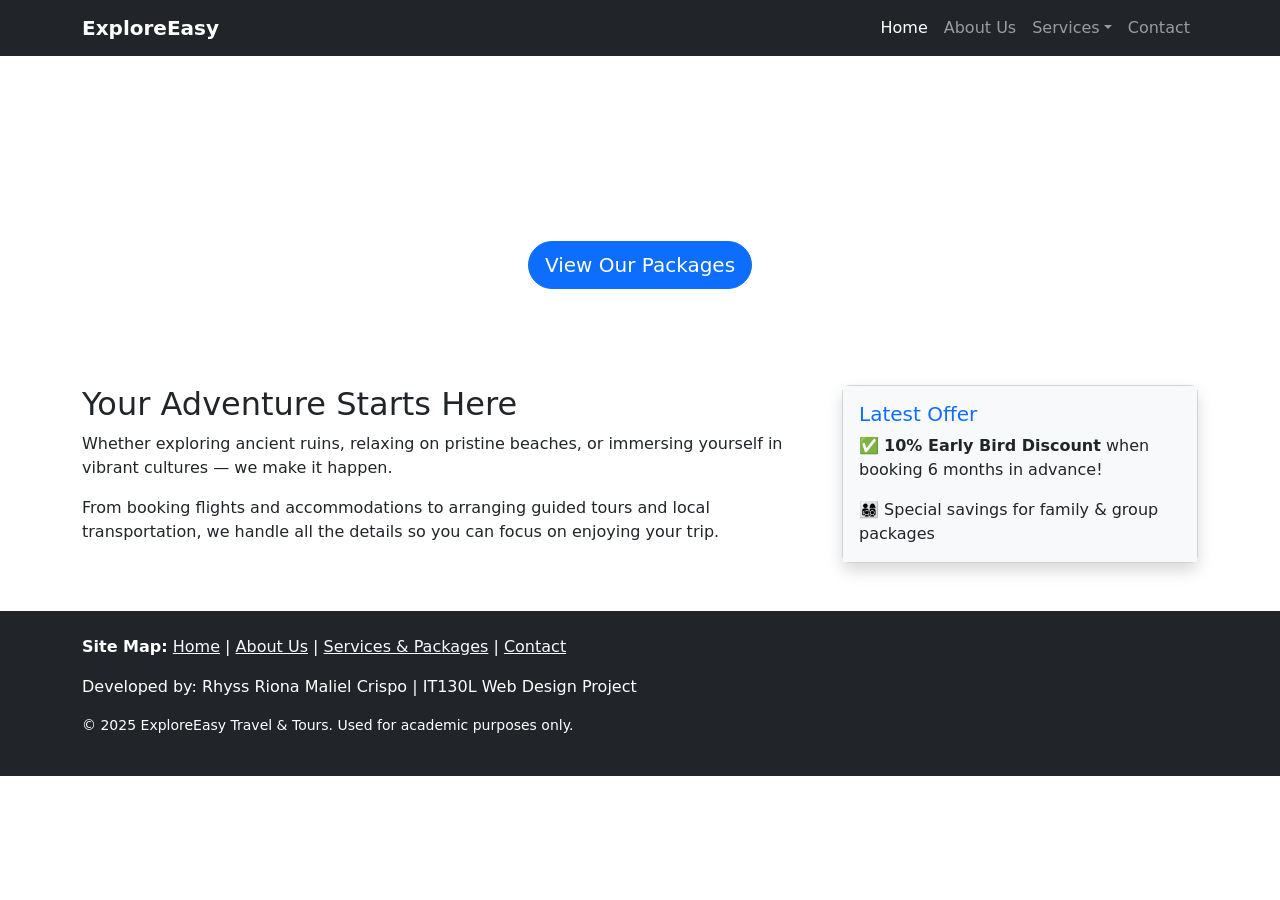
==== index.html @ a4304b17 "commit" ====
<!DOCTYPE html>
<html lang="en">
<head>
  <meta charset="UTF-8">
  <meta name="viewport" content="width=device-width, initial-scale=1.0">
  <title>ExploreEasy Travel & Tours | Home</title>
  <!-- Bootstrap CSS -->
  <link href="https://cdn.jsdelivr.net/npm/bootstrap@5.3.0/dist/css/bootstrap.min.css" rel="stylesheet">
  <link rel="stylesheet" href="css/style.css">
</head>
<body>

  <!-- Navigation Bar with Dropdown -->
  <nav class="navbar navbar-expand-lg navbar-dark bg-dark sticky-top">
    <div class="container">
      <a class="navbar-brand fw-bold" href="index.html">ExploreEasy</a>
      <button class="navbar-toggler" type="button" data-bs-toggle="collapse" data-bs-target="#navMenu">
        <span class="navbar-toggler-icon"></span>
      </button>
      <div class="collapse navbar-collapse" id="navMenu">
        <ul class="navbar-nav ms-auto">
          <li class="nav-item"><a class="nav-link active" href="index.html">Home</a></li>
          <li class="nav-item"><a class="nav-link" href="about.html">About Us</a></li>
          <li class="nav-item dropdown">
            <a class="nav-link dropdown-toggle" href="#" role="button" data-bs-toggle="dropdown">Services</a>
            <ul class="dropdown-menu">
              <li><a class="dropdown-item" href="services.html">Travel Packages</a></li>
              <li><a class="dropdown-item" href="services.html#art">Art Collections</a></li>
              <li><a class="dropdown-item" href="services.html#promos">Promos & Discounts</a></li>
            </ul>
          </li>
          <li class="nav-item"><a class="nav-link" href="contact.html">Contact</a></li>
        </ul>
      </div>
    </div>
  </nav>

  <!-- Hero Banner with Gradient & Opacity -->
  <header class="hero-section text-center text-white">
    <div class="container py-5">
      <h1 class="display-4 fw-bold mb-3">ExploreEasy Travel & Tours</h1>
      <p class="lead mb-4">Turning your travel dreams into reality since February 2025</p>
      <a href="services.html" class="btn btn-primary btn-lg rounded-pill">View Our Packages</a>
    </div>
  </header>

  <!-- Welcome Section -->
  <section class="container my-5">
    <div class="row">
      <div class="col-md-8">
        <h2>Your Adventure Starts Here</h2>
        <p>Whether exploring ancient ruins, relaxing on pristine beaches, or immersing yourself in vibrant cultures — we make it happen.</p>
        <p>From booking flights and accommodations to arranging guided tours and local transportation, we handle all the details so you can focus on enjoying your trip.</p>
      </div>
      <div class="col-md-4">
        <div class="card shadow rounded-3">
          <div class="card-body bg-light">
            <h5 class="card-title text-primary">Latest Offer</h5>
            <p class="card-text">✅ <strong>10% Early Bird Discount</strong> when booking 6 months in advance!</p>
            <p class="card-text">👨‍👩‍👧‍👦 Special savings for family & group packages</p>
          </div>
        </div>
      </div>
    </div>
  </section>

  <!-- Footer with Site Map & Developer Info -->
  <footer class="bg-dark text-white py-4">
    <div class="container">
      <p><strong>Site Map:</strong>
        <a href="index.html" class="text-light">Home</a> |
        <a href="about.html" class="text-light">About Us</a> |
        <a href="services.html" class="text-light">Services & Packages</a> |
        <a href="contact.html" class="text-light">Contact</a>
      </p>
      <p>Developed by: Rhyss Riona Maliel Crispo | IT130L Web Design Project</p>
      <p class="small">© 2025 ExploreEasy Travel & Tours. Used for academic purposes only.</p>
    </div>
  </footer>

  <!-- Bootstrap JS -->
  <script src="https://cdn.jsdelivr.net/npm/bootstrap@5.3.0/dist/js/bootstrap.bundle.min.js"></script>
</body>
</html>
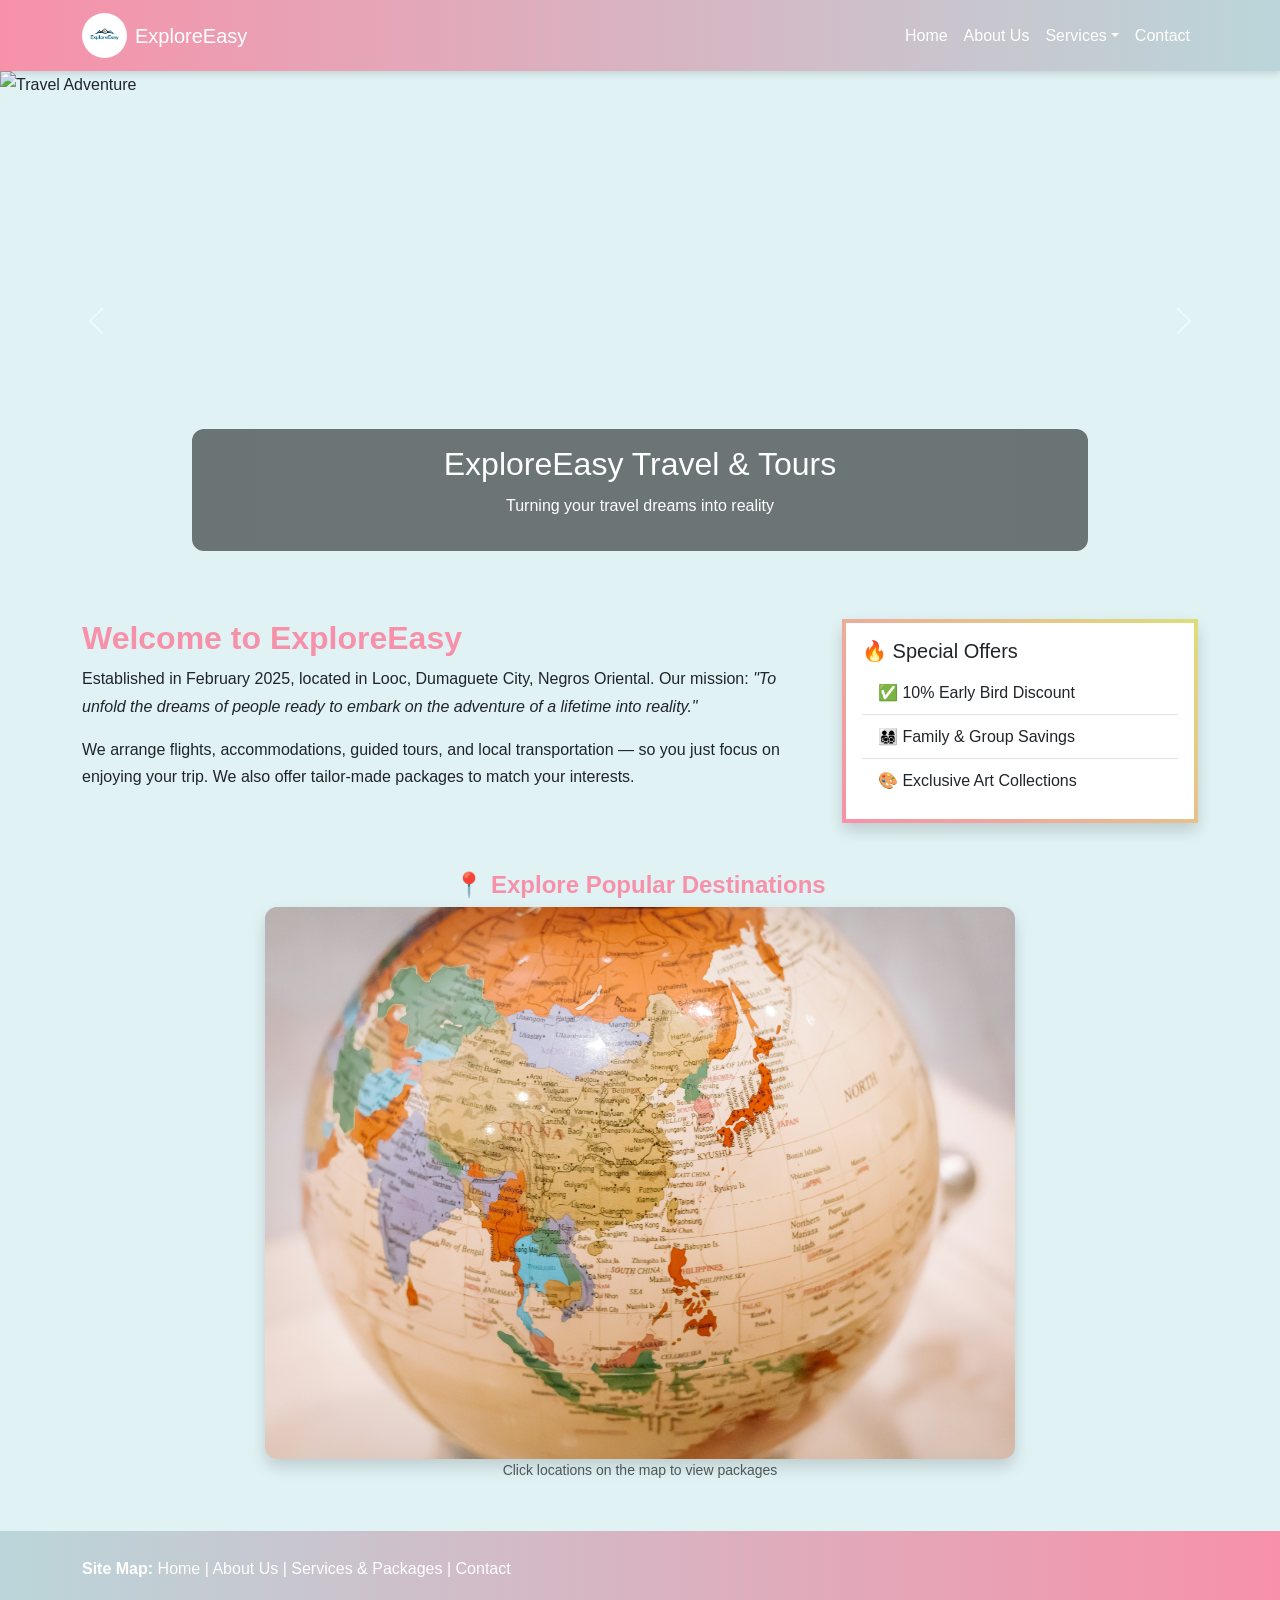
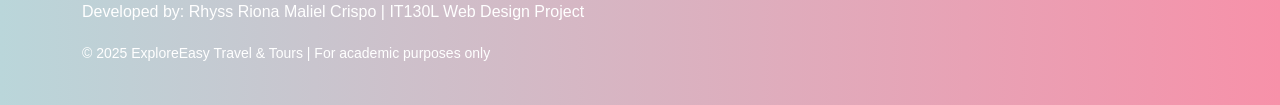
==== commit 6a51edd8: "commit" ====
--- a/index.html
+++ b/index.html
@@ -4,81 +4,123 @@
   <meta charset="UTF-8">
   <meta name="viewport" content="width=device-width, initial-scale=1.0">
   <title>ExploreEasy Travel & Tours | Home</title>
-  <!-- Bootstrap CSS -->
   <link href="https://cdn.jsdelivr.net/npm/bootstrap@5.3.0/dist/css/bootstrap.min.css" rel="stylesheet">
   <link rel="stylesheet" href="css/style.css">
+  <link rel="stylesheet" href="https://cdnjs.cloudflare.com/ajax/libs/lightbox2/2.11.4/css/lightbox.min.css">
 </head>
 <body>
 
-  <!-- Navigation Bar with Dropdown -->
-  <nav class="navbar navbar-expand-lg navbar-dark bg-dark sticky-top">
-    <div class="container">
-      <a class="navbar-brand fw-bold" href="index.html">ExploreEasy</a>
-      <button class="navbar-toggler" type="button" data-bs-toggle="collapse" data-bs-target="#navMenu">
-        <span class="navbar-toggler-icon"></span>
-      </button>
-      <div class="collapse navbar-collapse" id="navMenu">
-        <ul class="navbar-nav ms-auto">
-          <li class="nav-item"><a class="nav-link active" href="index.html">Home</a></li>
-          <li class="nav-item"><a class="nav-link" href="about.html">About Us</a></li>
-          <li class="nav-item dropdown">
-            <a class="nav-link dropdown-toggle" href="#" role="button" data-bs-toggle="dropdown">Services</a>
-            <ul class="dropdown-menu">
-              <li><a class="dropdown-item" href="services.html">Travel Packages</a></li>
-              <li><a class="dropdown-item" href="services.html#art">Art Collections</a></li>
-              <li><a class="dropdown-item" href="services.html#promos">Promos & Discounts</a></li>
-            </ul>
-          </li>
-          <li class="nav-item"><a class="nav-link" href="contact.html">Contact</a></li>
-        </ul>
+<!-- Dropdown Navigation Bar -->
+<nav class="navbar navbar-expand-lg navbar-dark custom-nav sticky-top">
+  <div class="container">
+    <a class="navbar-brand d-flex align-items-center gap-2" href="index.html">
+      <img src="images/logo.png" alt="ExploreEasy Logo" width="45" height="45" class="rounded-circle">
+      <span>ExploreEasy</span>
+    </a>
+    <button class="navbar-toggler" type="button" data-bs-toggle="collapse" data-bs-target="#navMenu">
+      <span class="navbar-toggler-icon"></span>
+    </button>
+    <div class="collapse navbar-collapse" id="navMenu">
+      <ul class="navbar-nav ms-auto">
+        <li class="nav-item"><a class="nav-link active" href="index.html">Home</a></li>
+        <li class="nav-item"><a class="nav-link" href="about.html">About Us</a></li>
+        <li class="nav-item dropdown">
+          <a class="nav-link dropdown-toggle" href="#" role="button" data-bs-toggle="dropdown">Services</a>
+          <ul class="dropdown-menu custom-dropdown">
+            <li><a class="dropdown-item" href="services.html">Travel Packages</a></li>
+            <li><a class="dropdown-item" href="services.html#art">Art Collections</a></li>
+            <li><a class="dropdown-item" href="services.html#promos">Promos & Discounts</a></li>
+          </ul>
+        </li>
+        <li class="nav-item"><a class="nav-link" href="contact.html">Contact</a></li>
+      </ul>
+    </div>
+  </div>
+</nav>
+
+<!-- Sliding Images / Carousel -->
+<div id="imageSlider" class="carousel slide" data-bs-ride="carousel">
+  <div class="carousel-inner">
+    <div class="carousel-item active">
+      <img src="images/home-banner.jpg" class="d-block w-100" alt="Travel Adventure">
+      <div class="carousel-caption bg-overlay rounded p-3">
+        <h2>ExploreEasy Travel & Tours</h2>
+        <p>Turning your travel dreams into reality</p>
       </div>
     </div>
-  </nav>
+    <div class="carousel-item">
+      <img src="images/beach1.jpg" class="d-block w-100" alt="Pristine Beaches">
+      <div class="carousel-caption bg-overlay rounded p-3">
+        <h2>Relax on Beautiful Shores</h2>
+        <p>Unwind and enjoy nature’s beauty</p>
+      </div>
+    </div>
+    <div class="carousel-item">
+      <img src="images/culture.jpg" class="d-block w-100" alt="Cultural Experience">
+      <div class="carousel-caption bg-overlay rounded p-3">
+        <h2>Immerse in New Cultures</h2>
+        <p>Create memories that last forever</p>
+      </div>
+    </div>
+  </div>
+  <button class="carousel-control-prev" type="button" data-bs-target="#imageSlider" data-bs-slide="prev">
+    <span class="carousel-control-prev-icon"></span>
+  </button>
+  <button class="carousel-control-next" type="button" data-bs-target="#imageSlider" data-bs-slide="next">
+    <span class="carousel-control-next-icon"></span>
+  </button>
+</div>
 
-  <!-- Hero Banner with Gradient & Opacity -->
-  <header class="hero-section text-center text-white">
-    <div class="container py-5">
-      <h1 class="display-4 fw-bold mb-3">ExploreEasy Travel & Tours</h1>
-      <p class="lead mb-4">Turning your travel dreams into reality since February 2025</p>
-      <a href="services.html" class="btn btn-primary btn-lg rounded-pill">View Our Packages</a>
+<!-- Main Content -->
+<section class="container my-5">
+  <div class="row">
+    <div class="col-md-8 float-md-start"> <!-- CSS Float used here -->
+      <h2 class="text-heading">Welcome to ExploreEasy</h2>
+      <p>Established in February 2025, located in Looc, Dumaguete City, Negros Oriental. Our mission: <em>"To unfold the dreams of people ready to embark on the adventure of a lifetime into reality."</em></p>
+      <p>We arrange flights, accommodations, guided tours, and local transportation — so you just focus on enjoying your trip. We also offer tailor-made packages to match your interests.</p>
     </div>
-  </header>
-
-  <!-- Welcome Section -->
-  <section class="container my-5">
-    <div class="row">
-      <div class="col-md-8">
-        <h2>Your Adventure Starts Here</h2>
-        <p>Whether exploring ancient ruins, relaxing on pristine beaches, or immersing yourself in vibrant cultures — we make it happen.</p>
-        <p>From booking flights and accommodations to arranging guided tours and local transportation, we handle all the details so you can focus on enjoying your trip.</p>
-      </div>
-      <div class="col-md-4">
-        <div class="card shadow rounded-3">
-          <div class="card-body bg-light">
-            <h5 class="card-title text-primary">Latest Offer</h5>
-            <p class="card-text">✅ <strong>10% Early Bird Discount</strong> when booking 6 months in advance!</p>
-            <p class="card-text">👨‍👩‍👧‍👦 Special savings for family & group packages</p>
-          </div>
+    <div class="col-md-4 float-md-end"> <!-- CSS Float used here -->
+      <div class="card custom-card shadow">
+        <div class="card-body">
+          <h5 class="card-title">🔥 Special Offers</h5>
+          <ul class="list-group list-group-flush">
+            <li class="list-group-item">✅ 10% Early Bird Discount</li>
+            <li class="list-group-item">👨‍👩‍👧‍👦 Family & Group Savings</li>
+            <li class="list-group-item">🎨 Exclusive Art Collections</li>
+          </ul>
         </div>
       </div>
     </div>
-  </section>
+  </div>
 
-  <!-- Footer with Site Map & Developer Info -->
-  <footer class="bg-dark text-white py-4">
-    <div class="container">
-      <p><strong>Site Map:</strong>
-        <a href="index.html" class="text-light">Home</a> |
-        <a href="about.html" class="text-light">About Us</a> |
-        <a href="services.html" class="text-light">Services & Packages</a> |
-        <a href="contact.html" class="text-light">Contact</a>
-      </p>
-      <p>Developed by: Rhyss Riona Maliel Crispo | IT130L Web Design Project</p>
-      <p class="small">© 2025 ExploreEasy Travel & Tours. Used for academic purposes only.</p>
-    </div>
-  </footer>
+  <!-- Image Map -->
+  <div class="mt-5 text-center">
+    <h4 class="text-heading">📍 Explore Popular Destinations</h4>
+    <img src="images/map-philippines.jpg" alt="Philippines Map" usemap="#destMap" class="img-fluid rounded shadow" style="max-width:750px;">
+    <map name="destMap">
+      <area shape="rect" coords="50,50,180,150" href="services.html#cebu" alt="Cebu Tours">
+      <area shape="circle" coords="300,120,60" href="services.html#dumaguete" alt="Dumaguete Tours">
+      <area shape="poly" coords="420,60,480,130,400,180" href="services.html#palawan" alt="Palawan Tours">
+    </map>
+    <p class="text-muted small">Click locations on the map to view packages</p>
+  </div>
+</section>
 
-  <!-- Bootstrap JS -->
-  <script src="https://cdn.jsdelivr.net/npm/bootstrap@5.3.0/dist/js/bootstrap.bundle.min.js"></script>
+<!-- Footer -->
+<footer class="custom-footer py-4">
+  <div class="container">
+    <p><strong>Site Map:</strong>
+      <a href="index.html">Home</a> |
+      <a href="about.html">About Us</a> |
+      <a href="services.html">Services & Packages</a> |
+      <a href="contact.html">Contact</a>
+    </p>
+    <p>Developed by: Rhyss Riona Maliel Crispo | IT130L Web Design Project</p>
+    <p class="small">© 2025 ExploreEasy Travel & Tours | For academic purposes only</p>
+  </div>
+</footer>
+
+<script src="https://cdn.jsdelivr.net/npm/bootstrap@5.3.0/dist/js/bootstrap.bundle.min.js"></script>
+<script src="https://cdnjs.cloudflare.com/ajax/libs/lightbox2/2.11.4/js/lightbox.min.js"></script>
 </body>
 </html>
--- a/css/style.css
+++ b/css/style.css
@@ -0,0 +1,137 @@
+/* Base */
+* {
+  margin: 0;
+  padding: 0;
+  box-sizing: border-box;
+}
+body {
+  font-family: 'Segoe UI', sans-serif;
+  line-height: 1.7;
+  background-color: #E0F2F4;
+}
+
+/* --- Required CSS3 Features --- */
+
+/* Float */
+.float-md-start { float: left; }
+.float-md-end { float: right; }
+
+/* Opacity & Overlay */
+.bg-overlay { background: rgba(0,0,0,0.55); opacity: 0.95; }
+.gallery-img { opacity: 0.9; transition: 0.3s; }
+.gallery-img:hover { opacity: 1; transform: scale(1.05); }
+
+/* Navigation Bar */
+.custom-nav {
+  background: linear-gradient(90deg, #F791A9, #BAD6DA);
+  box-shadow: 0 2px 8px rgba(0,0,0,0.15);
+}
+.nav-link { color: #fff !important; }
+.nav-link:hover { color: #FFE797 !important; }
+
+/* Dropdown Menu */
+.custom-dropdown {
+  background-color: #FFBDBF;
+  border: none;
+  border-radius: 8px;
+}
+.custom-dropdown .dropdown-item:hover {
+  background-color: #F791A9;
+  color: white;
+}
+
+/* Image Gallery */
+.gallery-img {
+  width: 100%;
+  height: 220px;
+  object-fit: cover;
+  border-radius: 10px;
+}
+
+/* Attribute Selectors */
+input[type="text"],
+input[type="email"],
+select,
+textarea {
+  border: 1px solid #BAD6DA;
+  border-radius: 8px;
+  padding: 0.6rem;
+}
+
+/* Forms */
+.custom-form {
+  background-color: #fff;
+  border: 2px solid #DDDD7B;
+  border-radius: 12px;
+}
+
+/* Rounded Corners */
+.rounded { border-radius: 12px !important; }
+.rounded-circle { border-radius: 50% !important; }
+
+/* Border Image */
+.custom-card {
+  border: 4px solid;
+  border-image: linear-gradient(45deg, #F791A9, #DDDD7B) 1;
+}
+
+/* Multiple Backgrounds */
+.custom-multibg {
+  background: 
+    linear-gradient(rgba(255, 231, 151, 0.7), rgba(186, 214, 218, 0.7)),
+    url('../images/pattern-bg.jpg') center/cover no-repeat;
+  color: #333;
+}
+
+/* Gradients */
+.custom-gradient {
+  background: linear-gradient(120deg, #FFBDBF, #BAD6DA);
+}
+.custom-btn {
+  background: linear-gradient(90deg, #F791A9, #DDDD7B);
+  border: none;
+  color: white;
+}
+.custom-btn:hover {
+  background: linear-gradient(90deg, #DDDD7B, #F791A9);
+  color: white;
+}
+
+/* Shadows */
+.shadow { box-shadow: 0 4px 12px rgba(0,0,0,0.15); }
+.shadow-sm { box-shadow: 0 2px 6px rgba(0,0,0,0.1); }
+.shadow-lg { box-shadow: 0 6px 18px rgba(0,0,0,0.2); }
+
+/* --- Custom Elements --- */
+.carousel-item img {
+  height: 500px;
+  object-fit: cover;
+}
+.text-heading {
+  color: #F791A9;
+  font-weight: bold;
+}
+.custom-list {
+  background-color: #FFBDBF;
+  list-style-position: inside;
+}
+.custom-table th {
+  background-color: #BAD6DA;
+}
+.custom-table td {
+  background-color: #fff;
+}
+.promo-box {
+  background-color: #FFE797;
+}
+.custom-footer {
+  background: linear-gradient(90deg, #BAD6DA, #F791A9);
+  color: white;
+}
+.custom-footer a {
+  color: #fff;
+  text-decoration: none;
+}
+.custom-footer a:hover {
+  color: #FFE797;
+}
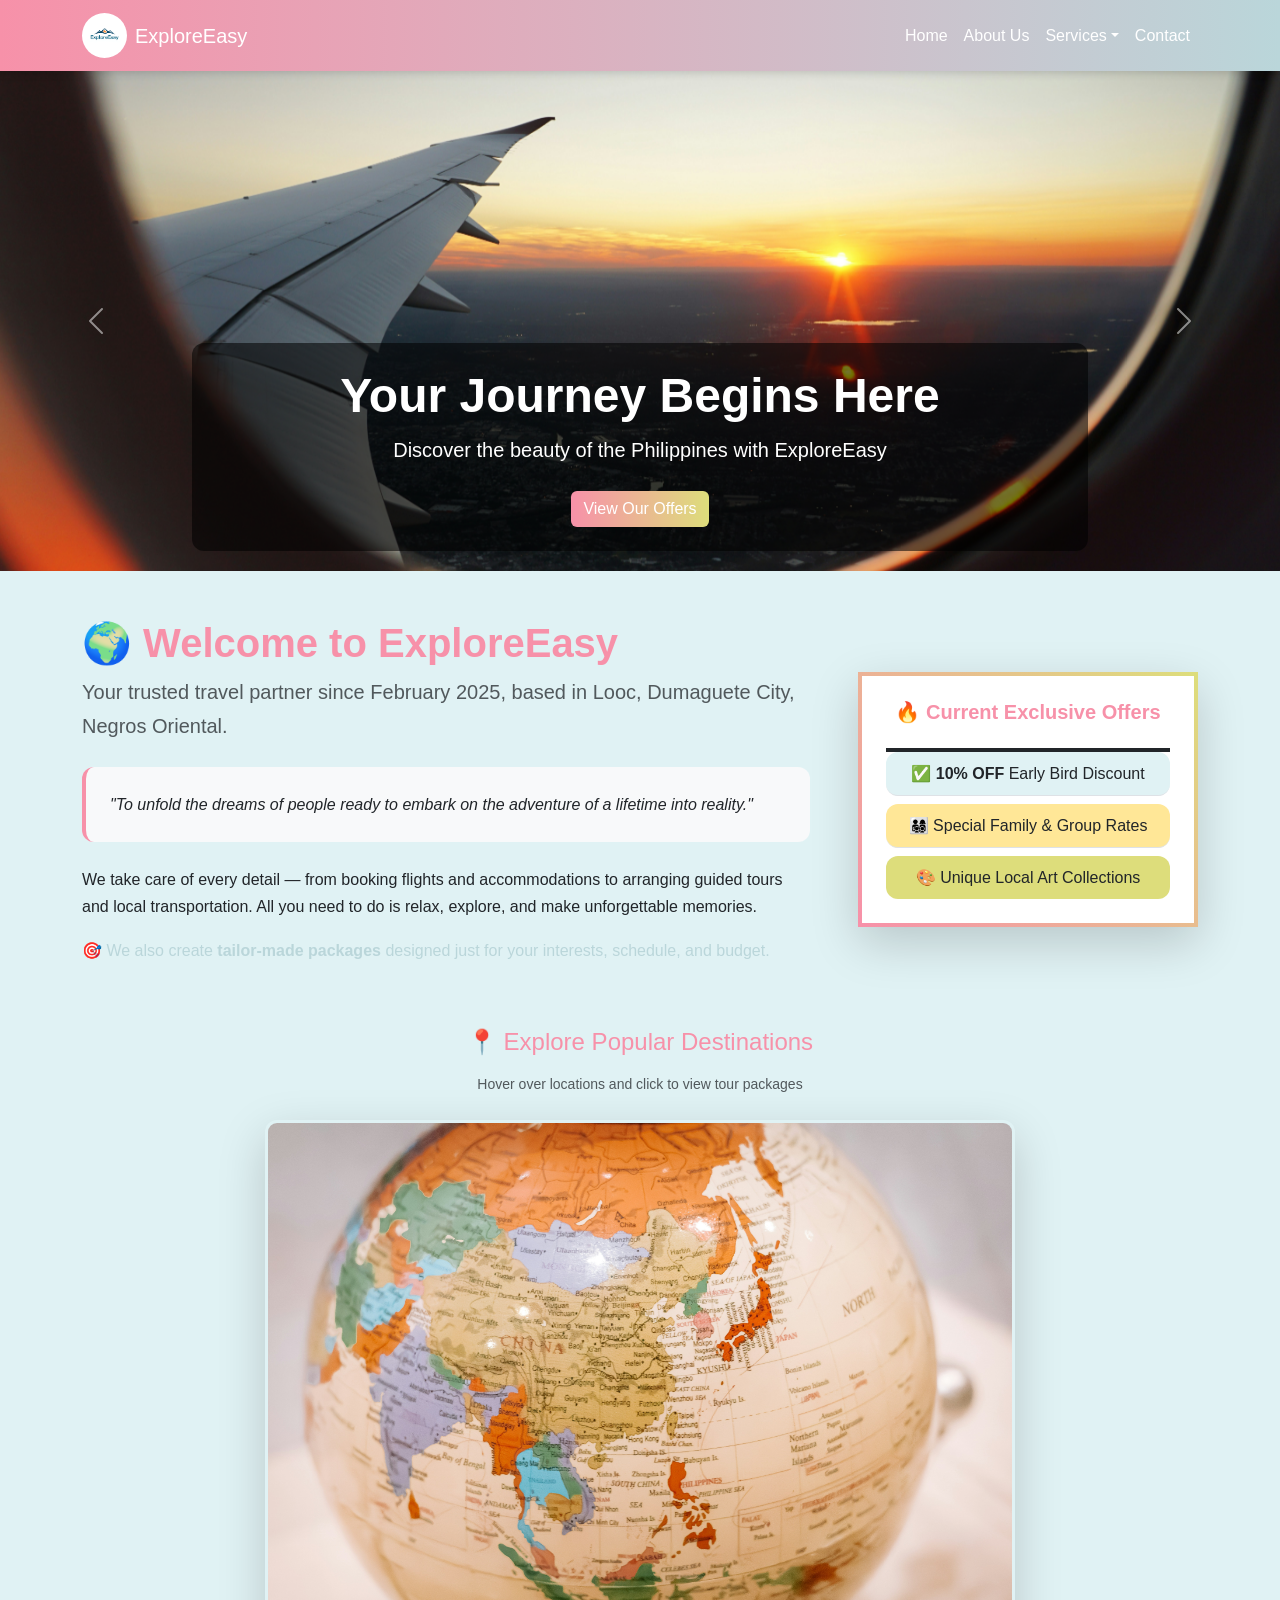
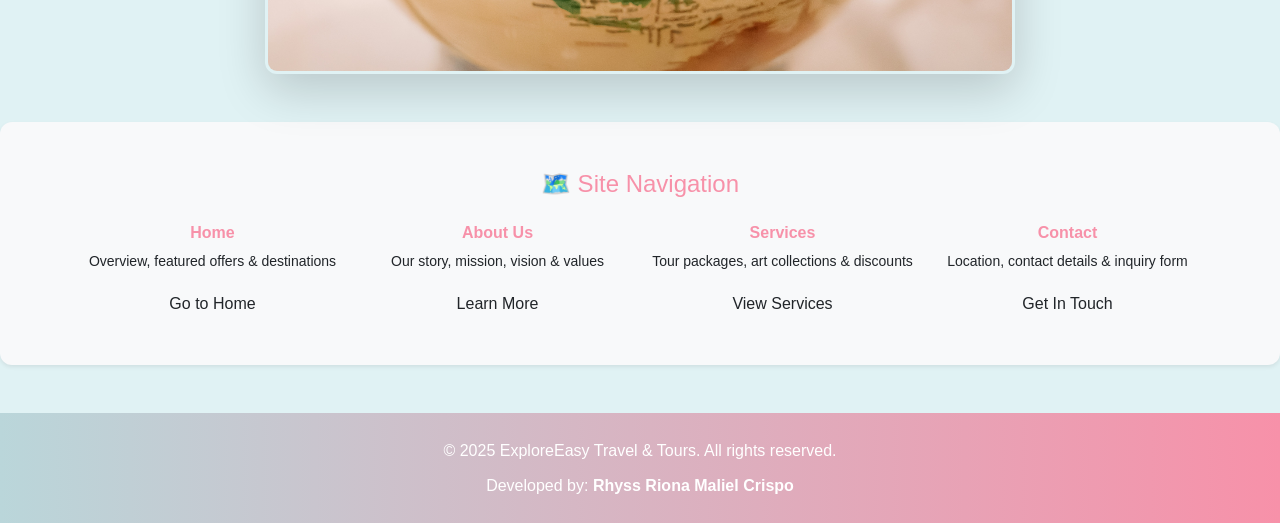
==== commit a57df8c0: "commit" ====
--- a/index.html
+++ b/index.html
@@ -3,14 +3,14 @@
 <head>
   <meta charset="UTF-8">
   <meta name="viewport" content="width=device-width, initial-scale=1.0">
-  <title>ExploreEasy Travel & Tours | Home</title>
+  <title>ExploreEasy Travel & Tours</title>
   <link href="https://cdn.jsdelivr.net/npm/bootstrap@5.3.0/dist/css/bootstrap.min.css" rel="stylesheet">
   <link rel="stylesheet" href="css/style.css">
   <link rel="stylesheet" href="https://cdnjs.cloudflare.com/ajax/libs/lightbox2/2.11.4/css/lightbox.min.css">
 </head>
 <body>
 
-<!-- Dropdown Navigation Bar -->
+<!-- Navigation Bar -->
 <nav class="navbar navbar-expand-lg navbar-dark custom-nav sticky-top">
   <div class="container">
     <a class="navbar-brand d-flex align-items-center gap-2" href="index.html">
@@ -27,7 +27,7 @@
         <li class="nav-item dropdown">
           <a class="nav-link dropdown-toggle" href="#" role="button" data-bs-toggle="dropdown">Services</a>
           <ul class="dropdown-menu custom-dropdown">
-            <li><a class="dropdown-item" href="services.html">Travel Packages</a></li>
+            <li><a class="dropdown-item" href="services.html#packages">Travel Packages</a></li>
             <li><a class="dropdown-item" href="services.html#art">Art Collections</a></li>
             <li><a class="dropdown-item" href="services.html#promos">Promos & Discounts</a></li>
           </ul>
@@ -38,28 +38,29 @@
   </div>
 </nav>
 
-<!-- Sliding Images / Carousel -->
-<div id="imageSlider" class="carousel slide" data-bs-ride="carousel">
+<!-- Sliding Banner Images -->
+<div id="imageSlider" class="carousel slide" data-bs-ride="carousel" data-bs-interval="4000">
   <div class="carousel-inner">
     <div class="carousel-item active">
-      <img src="images/home-banner.jpg" class="d-block w-100" alt="Travel Adventure">
-      <div class="carousel-caption bg-overlay rounded p-3">
-        <h2>ExploreEasy Travel & Tours</h2>
-        <p>Turning your travel dreams into reality</p>
+      <img src="images/home-banner.jpg" class="d-block w-100" alt="Beautiful Travel Destinations">
+      <div class="carousel-caption bg-overlay rounded p-4 fade-in">
+        <h2 class="display-5 fw-bold">Your Journey Begins Here</h2>
+        <p class="lead">Discover the beauty of the Philippines with ExploreEasy</p>
+        <a href="services.html" class="btn custom-btn mt-2">View Our Offers</a>
       </div>
     </div>
     <div class="carousel-item">
-      <img src="images/beach1.jpg" class="d-block w-100" alt="Pristine Beaches">
-      <div class="carousel-caption bg-overlay rounded p-3">
-        <h2>Relax on Beautiful Shores</h2>
-        <p>Unwind and enjoy nature’s beauty</p>
+      <img src="images/beach1.jpg" class="d-block w-100" alt="White Sand Beaches">
+      <div class="carousel-caption bg-overlay rounded p-4 fade-in">
+        <h2 class="display-5 fw-bold">Paradise Awaits You</h2>
+        <p class="lead">Relax on pristine shores and crystal-clear waters</p>
       </div>
     </div>
     <div class="carousel-item">
-      <img src="images/culture.jpg" class="d-block w-100" alt="Cultural Experience">
-      <div class="carousel-caption bg-overlay rounded p-3">
-        <h2>Immerse in New Cultures</h2>
-        <p>Create memories that last forever</p>
+      <img src="images/falls.jpg" class="d-block w-100" alt="Nature Adventures">
+      <div class="carousel-caption bg-overlay rounded p-4 fade-in">
+        <h2 class="display-5 fw-bold">Explore Nature’s Wonders</h2>
+        <p class="lead">From mountains to waterfalls — every trip is an adventure</p>
       </div>
     </div>
   </div>
@@ -71,56 +72,114 @@
   </button>
 </div>
 
-<!-- Main Content -->
+<!-- Welcome Section -->
 <section class="container my-5">
-  <div class="row">
-    <div class="col-md-8 float-md-start"> <!-- CSS Float used here -->
-      <h2 class="text-heading">Welcome to ExploreEasy</h2>
-      <p>Established in February 2025, located in Looc, Dumaguete City, Negros Oriental. Our mission: <em>"To unfold the dreams of people ready to embark on the adventure of a lifetime into reality."</em></p>
-      <p>We arrange flights, accommodations, guided tours, and local transportation — so you just focus on enjoying your trip. We also offer tailor-made packages to match your interests.</p>
+  <div class="row g-5 align-items-center">
+    <div class="col-md-8 float-md-start">
+      <h2 class="text-heading display-6 fw-bold">🌍 Welcome to ExploreEasy</h2>
+      <p class="lead text-muted">Your trusted travel partner since <strong>February 2025</strong>, based in <strong>Looc, Dumaguete City, Negros Oriental</strong>.</p>
+      
+      <blockquote class="fst-italic bg-light p-4 rounded border-start border-4 border-pink my-4 quote-hover">
+        "To unfold the dreams of people ready to embark on the adventure of a lifetime into reality."
+      </blockquote>
+
+      <p>We take care of every detail — from booking flights and accommodations to arranging guided tours and local transportation. All you need to do is relax, explore, and make unforgettable memories.</p>
+      <p class="fw-medium text-blue mt-3">🎯 We also create <strong>tailor-made packages</strong> designed just for your interests, schedule, and budget.</p>
     </div>
-    <div class="col-md-4 float-md-end"> <!-- CSS Float used here -->
-      <div class="card custom-card shadow">
-        <div class="card-body">
-          <h5 class="card-title">🔥 Special Offers</h5>
-          <ul class="list-group list-group-flush">
-            <li class="list-group-item">✅ 10% Early Bird Discount</li>
-            <li class="list-group-item">👨‍👩‍👧‍👦 Family & Group Savings</li>
-            <li class="list-group-item">🎨 Exclusive Art Collections</li>
-          </ul>
-        </div>
+
+    <div class="col-md-4 float-md-end">
+      <div class="card custom-card shadow-lg p-4 text-center h-100 float-up">
+        <h5 class="text-pink fw-bold fs-5">🔥 Current Exclusive Offers</h5>
+        <ul class="list-group list-group-flush mt-3">
+          <li class="list-group-item bg-paleblue rounded mb-2">✅ <strong>10% OFF</strong> Early Bird Discount</li>
+          <li class="list-group-item bg-yellow rounded mb-2">👨‍👩‍👧‍👦 Special Family & Group Rates</li>
+          <li class="list-group-item bg-green rounded">🎨 Unique Local Art Collections</li>
+        </ul>
       </div>
     </div>
   </div>
 
-  <!-- Image Map -->
-  <div class="mt-5 text-center">
-    <h4 class="text-heading">📍 Explore Popular Destinations</h4>
-    <img src="images/map-philippines.jpg" alt="Philippines Map" usemap="#destMap" class="img-fluid rounded shadow" style="max-width:750px;">
-    <map name="destMap">
-      <area shape="rect" coords="50,50,180,150" href="services.html#cebu" alt="Cebu Tours">
-      <area shape="circle" coords="300,120,60" href="services.html#dumaguete" alt="Dumaguete Tours">
-      <area shape="poly" coords="420,60,480,130,400,180" href="services.html#palawan" alt="Palawan Tours">
-    </map>
-    <p class="text-muted small">Click locations on the map to view packages</p>
+  <!-- Image Map with Hover Effect -->
+  <div class="mt-5 text-center" id="map-container">
+    <h4 class="text-heading mb-3">📍 Explore Popular Destinations</h4>
+    <p class="text-muted small mb-4">Hover over locations and click to view tour packages</p>
+
+    <div class="position-relative d-inline-block" id="image-map-wrapper">
+      <img 
+        src="images/map-philippines.jpg" 
+        alt="Philippines Travel Map" 
+        usemap="#destMap" 
+        class="img-fluid rounded shadow-lg map-image pulse"
+        style="max-width:750px;"
+      >
+      <map name="destMap" id="destMap">
+        <area shape="rect" coords="50,50,180,150" href="services.html#cebu" alt="Cebu Tours" class="map-hotspot">
+        <area shape="circle" coords="300,120,60" href="services.html#dumaguete" alt="Dumaguete Tours" class="map-hotspot">
+        <area shape="poly" coords="420,60,480,130,400,180" href="services.html#palawan" alt="Palawan Tours" class="map-hotspot">
+      </map>
+    </div>
+  </div>
+</section>
+
+<!-- Purposeful Site Map -->
+<section class="bg-light py-5 mt-5 rounded shadow-sm">
+  <div class="container">
+    <h4 class="text-center text-heading mb-4">🗺️ Site Navigation</h4>
+    <div class="row text-center">
+      <div class="col-md-3">
+        <h6 class="fw-bold text-pink">Home</h6>
+        <p class="small">Overview, featured offers & destinations</p>
+        <a href="index.html" class="text-decoration-none text-dark">Go to Home</a>
+      </div>
+      <div class="col-md-3">
+        <h6 class="fw-bold text-pink">About Us</h6>
+        <p class="small">Our story, mission, vision & values</p>
+        <a href="about.html" class="text-decoration-none text-dark">Learn More</a>
+      </div>
+      <div class="col-md-3">
+        <h6 class="fw-bold text-pink">Services</h6>
+        <p class="small">Tour packages, art collections & discounts</p>
+        <a href="services.html" class="text-decoration-none text-dark">View Services</a>
+      </div>
+      <div class="col-md-3">
+        <h6 class="fw-bold text-pink">Contact</h6>
+        <p class="small">Location, contact details & inquiry form</p>
+        <a href="contact.html" class="text-decoration-none text-dark">Get In Touch</a>
+      </div>
+    </div>
   </div>
 </section>
 
 <!-- Footer -->
-<footer class="custom-footer py-4">
-  <div class="container">
-    <p><strong>Site Map:</strong>
-      <a href="index.html">Home</a> |
-      <a href="about.html">About Us</a> |
-      <a href="services.html">Services & Packages</a> |
-      <a href="contact.html">Contact</a>
-    </p>
-    <p>Developed by: Rhyss Riona Maliel Crispo | IT130L Web Design Project</p>
-    <p class="small">© 2025 ExploreEasy Travel & Tours | For academic purposes only</p>
+<footer class="custom-footer py-4 mt-5">
+  <div class="container text-center">
+    <p class="mb-2">© 2025 ExploreEasy Travel & Tours. All rights reserved.</p>
+    <p class="mb-0">Developed by: <strong>Rhyss Riona Maliel Crispo</strong></p>
   </div>
 </footer>
 
+<!-- Scripts -->
 <script src="https://cdn.jsdelivr.net/npm/bootstrap@5.3.0/dist/js/bootstrap.bundle.min.js"></script>
 <script src="https://cdnjs.cloudflare.com/ajax/libs/lightbox2/2.11.4/js/lightbox.min.js"></script>
+
+<!-- Map Hover Effect -->
+<script>
+const hotspots = document.querySelectorAll('.map-hotspot');
+const mapImg = document.querySelector('.map-image');
+
+hotspots.forEach(area => {
+  area.addEventListener('mouseover', () => {
+    mapImg.style.filter = 'brightness(1.15) saturate(1.3)';
+    mapImg.style.boxShadow = '0 0 30px rgba(247, 145, 169, 0.8)';
+    document.body.style.cursor = 'pointer';
+  });
+  area.addEventListener('mouseout', () => {
+    mapImg.style.filter = 'brightness(1) saturate(1)';
+    mapImg.style.boxShadow = '0 0 20px rgba(247, 145, 169, 0.5)';
+    document.body.style.cursor = 'default';
+  });
+});
+</script>
+
 </body>
 </html>
--- a/css/style.css
+++ b/css/style.css
@@ -1,137 +1,182 @@
-/* Base */
+/* --------------------------
+   BASE STYLES
+--------------------------- */
 * {
   margin: 0;
   padding: 0;
   box-sizing: border-box;
 }
 body {
-  font-family: 'Segoe UI', sans-serif;
+  font-family: 'Segoe UI', Roboto, sans-serif;
   line-height: 1.7;
   background-color: #E0F2F4;
+  overflow-x: hidden;
 }
 
-/* --- Required CSS3 Features --- */
+/* --------------------------
+   COLOR PALETTE
+--------------------------- */
+:root {
+  --light-pink: #FFBDBF;
+  --rose: #F791A9;
+  --soft-yellow: #FFE797;
+  --pale-green: #DDDD7B;
+  --pale-blue: #E0F2F4;
+  --muted-blue: #BAD6DA;
+}
 
-/* Float */
+/* --------------------------
+   REQUIRED CSS3 FEATURES
+--------------------------- */
 .float-md-start { float: left; }
 .float-md-end { float: right; }
 
-/* Opacity & Overlay */
-.bg-overlay { background: rgba(0,0,0,0.55); opacity: 0.95; }
-.gallery-img { opacity: 0.9; transition: 0.3s; }
-.gallery-img:hover { opacity: 1; transform: scale(1.05); }
+.bg-overlay { background: rgba(0, 0, 0, 0.55); opacity: 0.95; }
+.gallery-img { opacity: 0.9; transition: all 0.3s ease; object-fit: cover; height: 220px; }
+.gallery-img:hover { opacity: 1; }
 
-/* Navigation Bar */
 .custom-nav {
-  background: linear-gradient(90deg, #F791A9, #BAD6DA);
+  background: linear-gradient(90deg, var(--rose), var(--muted-blue));
   box-shadow: 0 2px 8px rgba(0,0,0,0.15);
 }
-.nav-link { color: #fff !important; }
-.nav-link:hover { color: #FFE797 !important; }
+.nav-link { color: #ffffff !important; }
+.nav-link:hover { color: var(--soft-yellow) !important; }
 
-/* Dropdown Menu */
 .custom-dropdown {
-  background-color: #FFBDBF;
+  background-color: var(--light-pink);
   border: none;
   border-radius: 8px;
 }
 .custom-dropdown .dropdown-item:hover {
-  background-color: #F791A9;
+  background-color: var(--rose);
   color: white;
 }
 
-/* Image Gallery */
-.gallery-img {
-  width: 100%;
-  height: 220px;
-  object-fit: cover;
-  border-radius: 10px;
-}
-
-/* Attribute Selectors */
 input[type="text"],
 input[type="email"],
 select,
 textarea {
-  border: 1px solid #BAD6DA;
+  border: 1px solid var(--muted-blue);
   border-radius: 8px;
   padding: 0.6rem;
 }
 
-/* Forms */
 .custom-form {
-  background-color: #fff;
-  border: 2px solid #DDDD7B;
-  border-radius: 12px;
+  background-color: #ffffff;
+  border: 2px solid var(--pale-green);
 }
 
-/* Rounded Corners */
 .rounded { border-radius: 12px !important; }
 .rounded-circle { border-radius: 50% !important; }
 
-/* Border Image */
 .custom-card {
   border: 4px solid;
-  border-image: linear-gradient(45deg, #F791A9, #DDDD7B) 1;
+  border-image: linear-gradient(45deg, var(--rose), var(--pale-green)) 1;
 }
 
-/* Multiple Backgrounds */
 .custom-multibg {
   background: 
-    linear-gradient(rgba(255, 231, 151, 0.7), rgba(186, 214, 218, 0.7)),
-    url('../images/pattern-bg.jpg') center/cover no-repeat;
-  color: #333;
+    linear-gradient(rgba(255, 231, 151, 0.7), rgba(186, 214, 218, 0.7));
 }
 
-/* Gradients */
 .custom-gradient {
-  background: linear-gradient(120deg, #FFBDBF, #BAD6DA);
+  background: linear-gradient(120deg, var(--light-pink), var(--muted-blue));
 }
 .custom-btn {
-  background: linear-gradient(90deg, #F791A9, #DDDD7B);
+  background: linear-gradient(90deg, var(--rose), var(--pale-green));
   border: none;
   color: white;
+  transition: all 0.3s ease;
 }
 .custom-btn:hover {
-  background: linear-gradient(90deg, #DDDD7B, #F791A9);
+  background: linear-gradient(90deg, var(--pale-green), var(--rose));
   color: white;
+  transform: translateY(-2px);
+  box-shadow: 0 4px 12px rgba(0,0,0,0.15);
 }
 
-/* Shadows */
 .shadow { box-shadow: 0 4px 12px rgba(0,0,0,0.15); }
 .shadow-sm { box-shadow: 0 2px 6px rgba(0,0,0,0.1); }
 .shadow-lg { box-shadow: 0 6px 18px rgba(0,0,0,0.2); }
 
-/* --- Custom Elements --- */
+/* --------------------------
+   NEW ANIMATIONS & EFFECTS
+--------------------------- */
+@keyframes fadeIn { from { opacity: 0; } to { opacity: 1; } }
+@keyframes fadeInLeft { from { opacity: 0; transform: translateX(-30px); } to { opacity: 1; transform: translateX(0); } }
+@keyframes fadeInRight { from { opacity: 0; transform: translateX(30px); } to { opacity: 1; transform: translateX(0); } }
+@keyframes slideIn { from { opacity: 0; transform: translateY(-20px); } to { opacity: 1; transform: translateY(0); } }
+@keyframes zoomIn { from { opacity: 0; transform: scale(0.9); } to { opacity: 1; transform: scale(1); } }
+@keyframes floatUp { 0% { transform: translateY(0); } 50% { transform: translateY(-5px); } 100% { transform: translateY(0); } }
+@keyframes pulse { 0% { box-shadow: 0 0 0 0 rgba(247, 145, 169, 0.4); } 70% { box-shadow: 0 0 0 15px rgba(247, 145, 169, 0); } 100% { box-shadow: 0 0 0 0 rgba(247, 145, 169, 0); } }
+
+.fade-in { animation: fadeIn 1s ease forwards; }
+.fade-in-left { animation: fadeInLeft 1s ease forwards; }
+.fade-in-right { animation: fadeInRight 1s ease forwards; }
+.slide-in { animation: slideIn 1s ease forwards; }
+.zoom-in { animation: zoomIn 1s ease forwards; }
+.float-up { animation: floatUp 4s ease infinite; }
+.pulse { animation: pulse 3s infinite; }
+.delay-1 { animation-delay: 0.2s; }
+.delay-2 { animation-delay: 0.4s; }
+
+.quote-hover:hover {
+  background: linear-gradient(90deg, var(--light-pink), var(--pale-blue));
+  transform: scale(1.02);
+  transition: all 0.3s ease;
+}
+.scale-hover:hover {
+  transform: scale(1.02);
+  transition: all 0.3s ease;
+}
+.hover-shadow:hover {
+  box-shadow: 0 8px 20px rgba(0,0,0,0.15);
+  transition: all 0.3s ease;
+}
+.hover-zoom:hover {
+  transform: scale(1.08);
+  z-index: 1;
+}
+
+/* --------------------------
+   OTHER STYLES
+--------------------------- */
 .carousel-item img {
   height: 500px;
   object-fit: cover;
 }
-.text-heading {
-  color: #F791A9;
-  font-weight: bold;
-}
-.custom-list {
-  background-color: #FFBDBF;
-  list-style-position: inside;
-}
+.text-heading { color: var(--rose); }
+.text-pink { color: var(--rose); }
+.text-blue { color: var(--muted-blue); }
+.border-pink { border-color: var(--rose) !important; }
+.bg-paleblue { background-color: var(--pale-blue); }
+.bg-yellow { background-color: var(--soft-yellow); }
+.bg-green { background-color: var(--pale-green); }
+
 .custom-table th {
-  background-color: #BAD6DA;
+  background-color: var(--muted-blue);
+  color: white;
 }
 .custom-table td {
-  background-color: #fff;
+  background-color: #ffffff;
 }
 .promo-box {
-  background-color: #FFE797;
+  background-color: var(--soft-yellow);
 }
+
+.map-image {
+  border: 3px solid transparent;
+  transition: all 0.3s ease;
+}
+
 .custom-footer {
-  background: linear-gradient(90deg, #BAD6DA, #F791A9);
+  background: linear-gradient(90deg, var(--muted-blue), var(--rose));
   color: white;
 }
 .custom-footer a {
-  color: #fff;
+  color: #ffffff;
   text-decoration: none;
 }
 .custom-footer a:hover {
-  color: #FFE797;
+  color: var(--soft-yellow);
 }
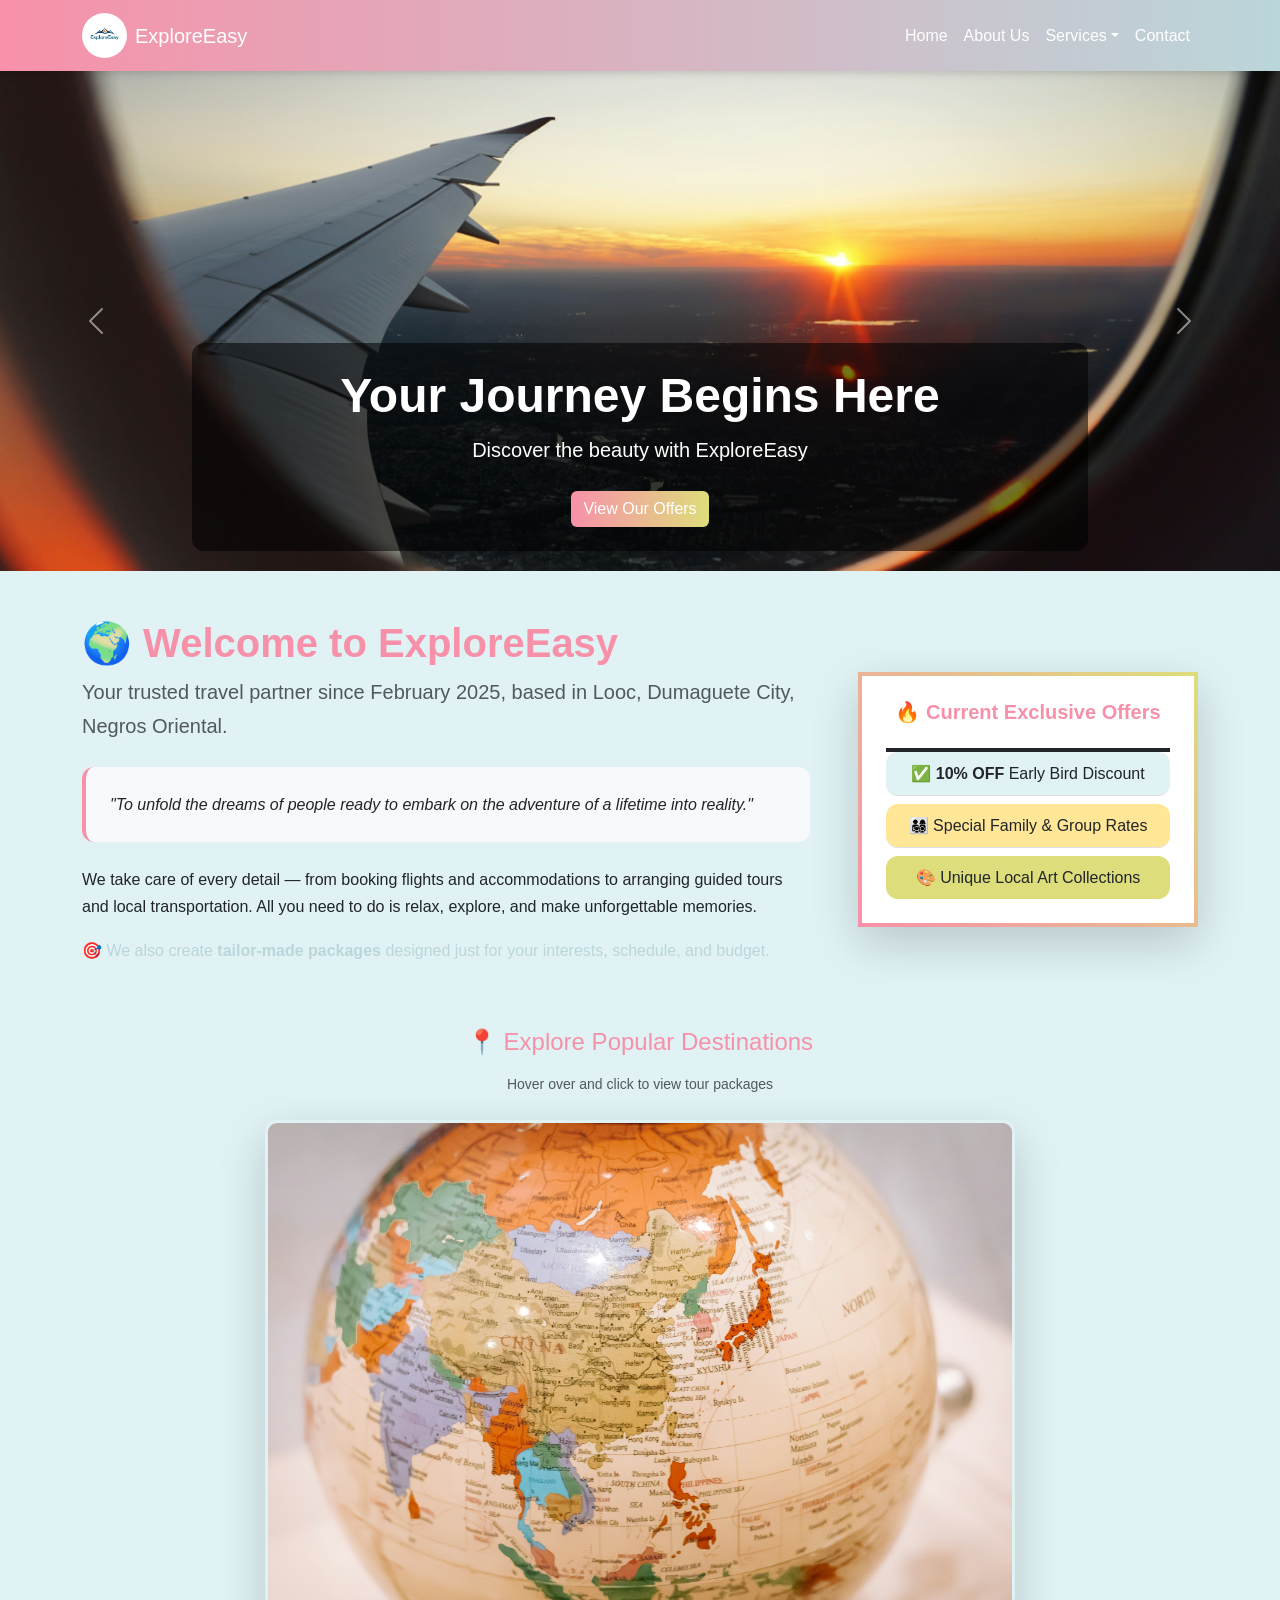
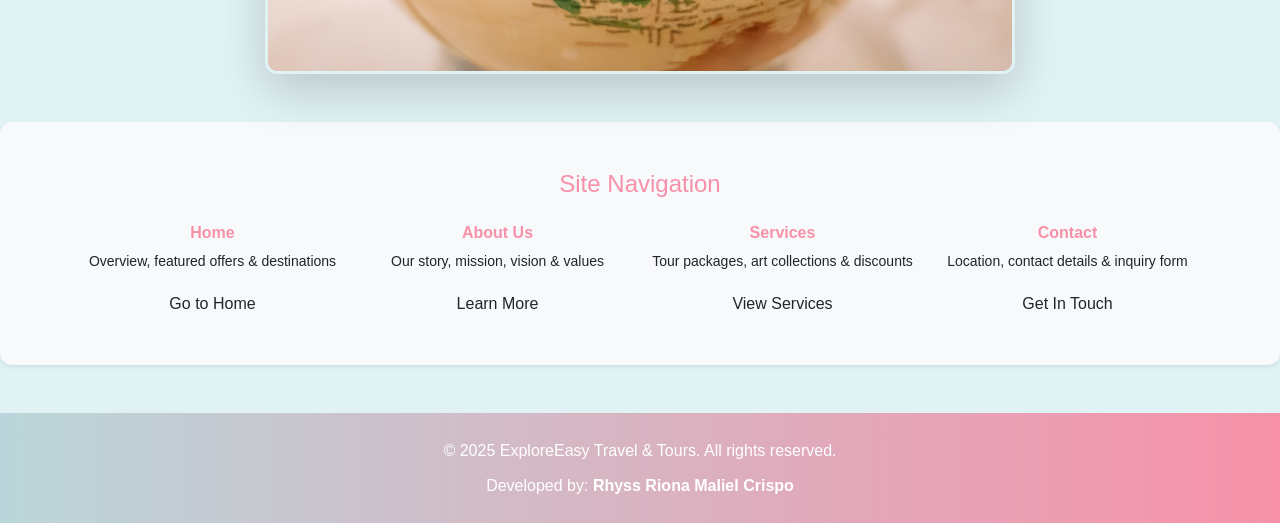
==== commit 5d4659f7: "commit" ====
--- a/index.html
+++ b/index.html
@@ -45,7 +45,7 @@
       <img src="images/home-banner.jpg" class="d-block w-100" alt="Beautiful Travel Destinations">
       <div class="carousel-caption bg-overlay rounded p-4 fade-in">
         <h2 class="display-5 fw-bold">Your Journey Begins Here</h2>
-        <p class="lead">Discover the beauty of the Philippines with ExploreEasy</p>
+        <p class="lead">Discover the beauty with ExploreEasy</p>
         <a href="services.html" class="btn custom-btn mt-2">View Our Offers</a>
       </div>
     </div>
@@ -102,7 +102,7 @@
   <!-- Image Map with Hover Effect -->
   <div class="mt-5 text-center" id="map-container">
     <h4 class="text-heading mb-3">📍 Explore Popular Destinations</h4>
-    <p class="text-muted small mb-4">Hover over locations and click to view tour packages</p>
+    <p class="text-muted small mb-4">Hover over and click to view tour packages</p>
 
     <div class="position-relative d-inline-block" id="image-map-wrapper">
       <img 
@@ -124,7 +124,7 @@
 <!-- Purposeful Site Map -->
 <section class="bg-light py-5 mt-5 rounded shadow-sm">
   <div class="container">
-    <h4 class="text-center text-heading mb-4">🗺️ Site Navigation</h4>
+    <h4 class="text-center text-heading mb-4">Site Navigation</h4>
     <div class="row text-center">
       <div class="col-md-3">
         <h6 class="fw-bold text-pink">Home</h6>
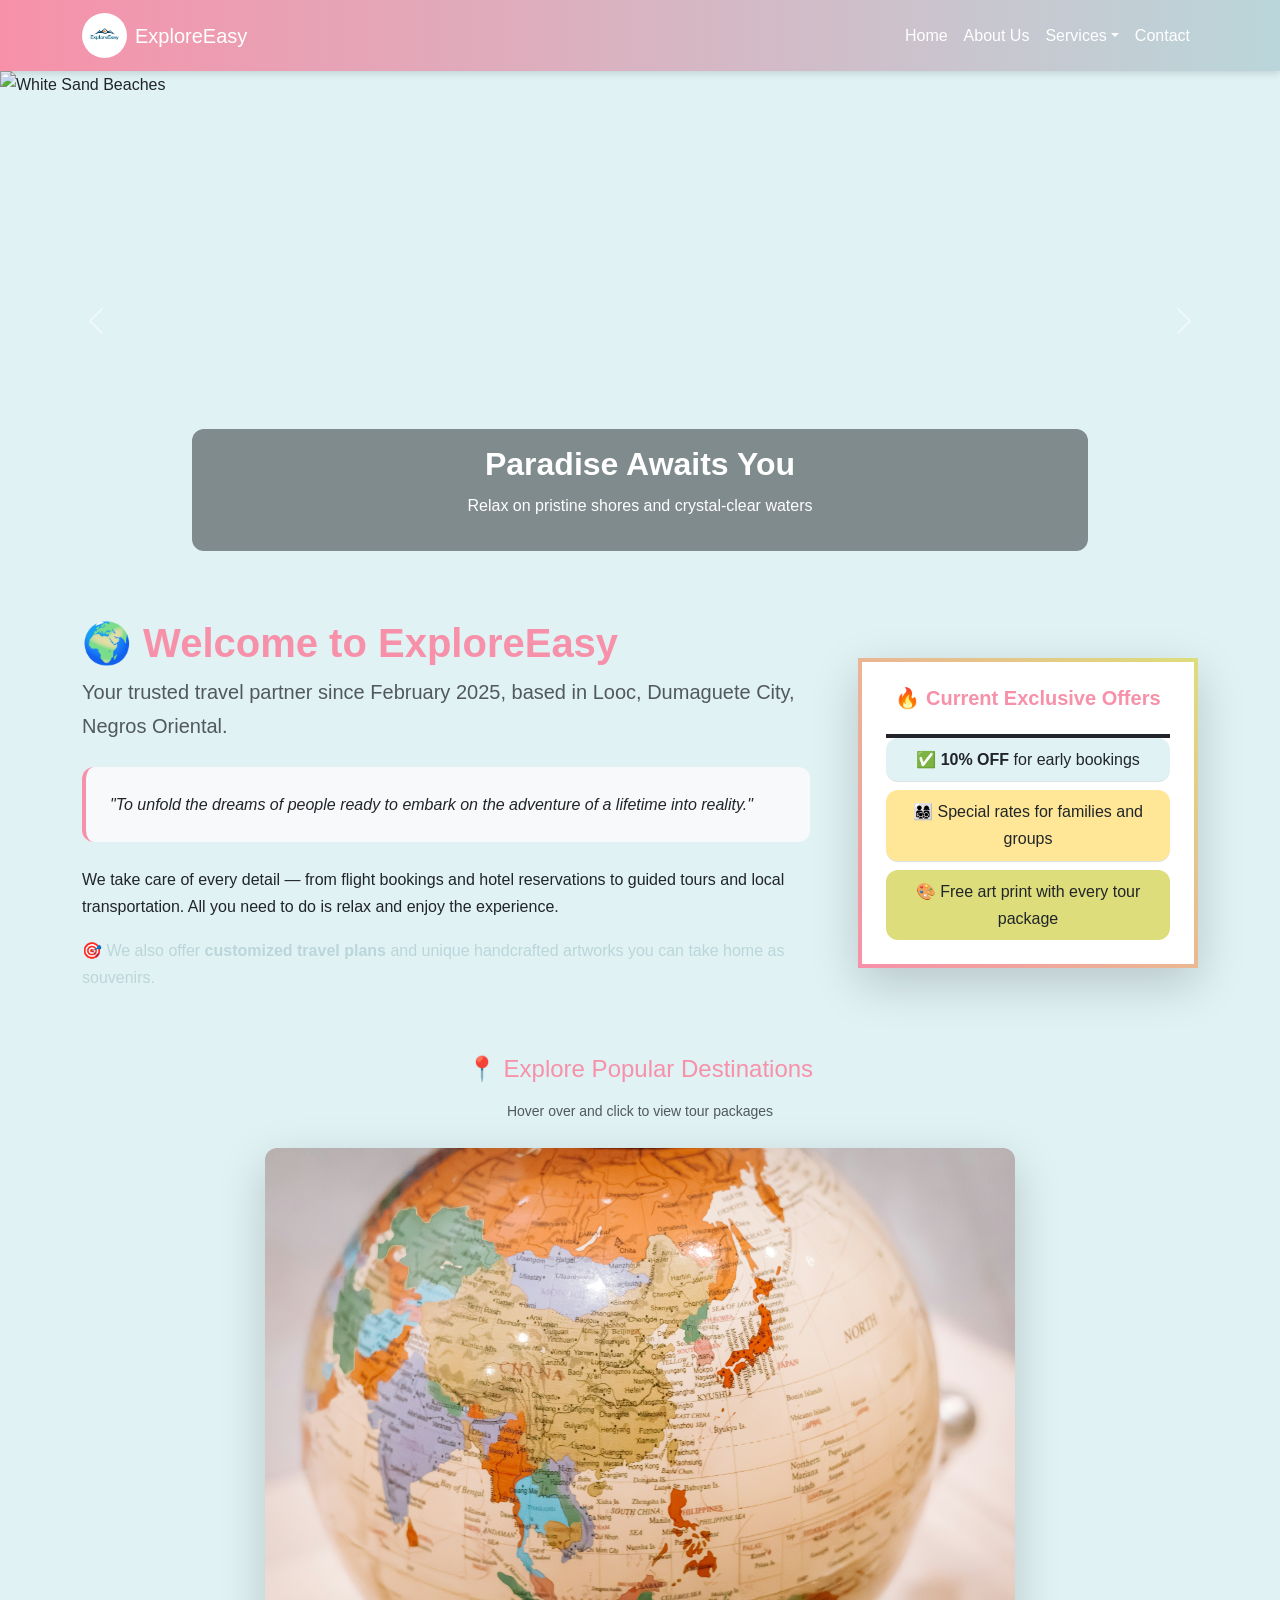
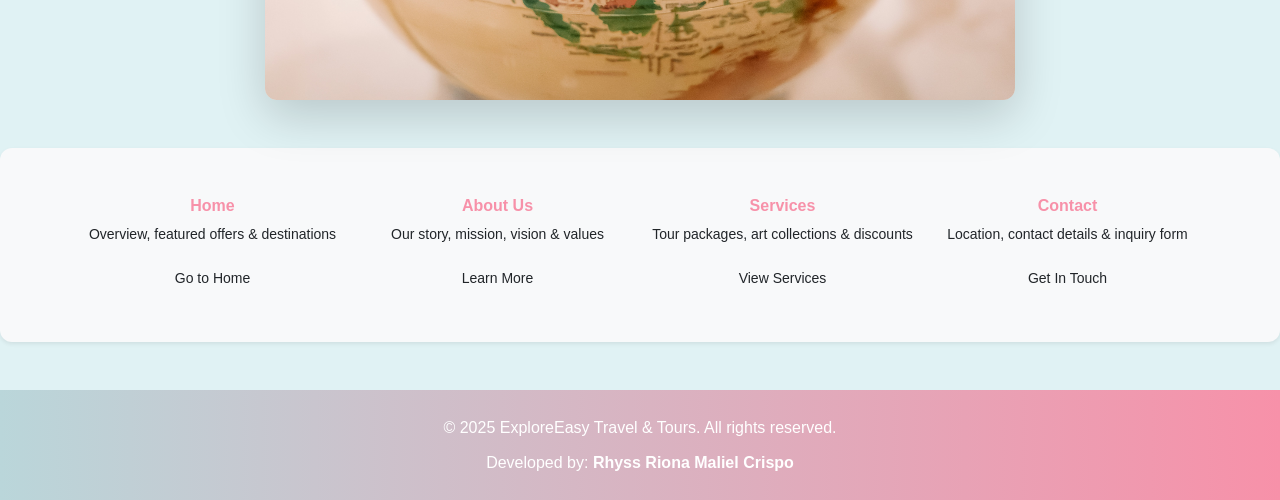
==== commit c5d74a7b: "commit" ====
--- a/index.html
+++ b/index.html
@@ -38,29 +38,29 @@
   </div>
 </nav>
 
-<!-- Sliding Banner Images -->
+<!-- Sliding Banner -->
 <div id="imageSlider" class="carousel slide" data-bs-ride="carousel" data-bs-interval="4000">
   <div class="carousel-inner">
     <div class="carousel-item active">
       <img src="images/home-banner.jpg" class="d-block w-100" alt="Beautiful Travel Destinations">
-      <div class="carousel-caption bg-overlay rounded p-4 fade-in">
-        <h2 class="display-5 fw-bold">Your Journey Begins Here</h2>
-        <p class="lead">Discover the beauty with ExploreEasy</p>
+      <div class="carousel-caption bg-dark bg-opacity-50 rounded p-3 fade-in">
+        <h2 class="fw-bold">Your Journey Begins Here</h2>
+        <p>Discover the beauty with ExploreEasy</p>
         <a href="services.html" class="btn custom-btn mt-2">View Our Offers</a>
       </div>
     </div>
     <div class="carousel-item">
       <img src="images/beach1.jpg" class="d-block w-100" alt="White Sand Beaches">
-      <div class="carousel-caption bg-overlay rounded p-4 fade-in">
-        <h2 class="display-5 fw-bold">Paradise Awaits You</h2>
-        <p class="lead">Relax on pristine shores and crystal-clear waters</p>
+      <div class="carousel-caption bg-dark bg-opacity-50 rounded p-3 fade-in">
+        <h2 class="fw-bold">Paradise Awaits You</h2>
+        <p>Relax on pristine shores and crystal-clear waters</p>
       </div>
     </div>
     <div class="carousel-item">
       <img src="images/falls.jpg" class="d-block w-100" alt="Nature Adventures">
-      <div class="carousel-caption bg-overlay rounded p-4 fade-in">
-        <h2 class="display-5 fw-bold">Explore Nature’s Wonders</h2>
-        <p class="lead">From mountains to waterfalls — every trip is an adventure</p>
+      <div class="carousel-caption bg-dark bg-opacity-50 rounded p-3 fade-in">
+        <h2 class="fw-bold">Explore Nature’s Wonders</h2>
+        <p>From mountains to waterfalls, every trip is an adventure</p>
       </div>
     </div>
   </div>
@@ -75,7 +75,7 @@
 <!-- Welcome Section -->
 <section class="container my-5">
   <div class="row g-5 align-items-center">
-    <div class="col-md-8 float-md-start">
+    <div class="col-md-8">
       <h2 class="text-heading display-6 fw-bold">🌍 Welcome to ExploreEasy</h2>
       <p class="lead text-muted">Your trusted travel partner since <strong>February 2025</strong>, based in <strong>Looc, Dumaguete City, Negros Oriental</strong>.</p>
       
@@ -83,68 +83,67 @@
         "To unfold the dreams of people ready to embark on the adventure of a lifetime into reality."
       </blockquote>
 
-      <p>We take care of every detail — from booking flights and accommodations to arranging guided tours and local transportation. All you need to do is relax, explore, and make unforgettable memories.</p>
-      <p class="fw-medium text-blue mt-3">🎯 We also create <strong>tailor-made packages</strong> designed just for your interests, schedule, and budget.</p>
+      <p>We take care of every detail — from flight bookings and hotel reservations to guided tours and local transportation. All you need to do is relax and enjoy the experience.</p>
+      <p class="fw-medium text-blue mt-3">🎯 We also offer <strong>customized travel plans</strong> and unique handcrafted artworks you can take home as souvenirs.</p>
     </div>
 
-    <div class="col-md-4 float-md-end">
+    <div class="col-md-4">
       <div class="card custom-card shadow-lg p-4 text-center h-100 float-up">
         <h5 class="text-pink fw-bold fs-5">🔥 Current Exclusive Offers</h5>
         <ul class="list-group list-group-flush mt-3">
-          <li class="list-group-item bg-paleblue rounded mb-2">✅ <strong>10% OFF</strong> Early Bird Discount</li>
-          <li class="list-group-item bg-yellow rounded mb-2">👨‍👩‍👧‍👦 Special Family & Group Rates</li>
-          <li class="list-group-item bg-green rounded">🎨 Unique Local Art Collections</li>
+          <li class="list-group-item bg-paleblue rounded mb-2">✅ <strong>10% OFF</strong> for early bookings</li>
+          <li class="list-group-item bg-yellow rounded mb-2">👨‍👩‍👧‍👦 Special rates for families and groups</li>
+          <li class="list-group-item bg-green rounded">🎨 Free art print with every tour package</li>
         </ul>
       </div>
     </div>
   </div>
 
-  <!-- Image Map with Hover Effect -->
-  <div class="mt-5 text-center" id="map-container">
+  <!-- Map Section -->
+  <div class="mt-5 text-center" id="mapSection">
     <h4 class="text-heading mb-3">📍 Explore Popular Destinations</h4>
     <p class="text-muted small mb-4">Hover over and click to view tour packages</p>
 
-    <div class="position-relative d-inline-block" id="image-map-wrapper">
+    <div class="position-relative d-inline-block" id="mapWrapper">
       <img 
         src="images/map-philippines.jpg" 
         alt="Philippines Travel Map" 
-        usemap="#destMap" 
-        class="img-fluid rounded shadow-lg map-image pulse"
-        style="max-width:750px;"
+        usemap="#destinationsMap" 
+        class="img-fluid rounded shadow-lg pulse"
+        style="max-width: 750px;"
       >
-      <map name="destMap" id="destMap">
-        <area shape="rect" coords="50,50,180,150" href="services.html#cebu" alt="Cebu Tours" class="map-hotspot">
-        <area shape="circle" coords="300,120,60" href="services.html#dumaguete" alt="Dumaguete Tours" class="map-hotspot">
-        <area shape="poly" coords="420,60,480,130,400,180" href="services.html#palawan" alt="Palawan Tours" class="map-hotspot">
+      <map name="destinationsMap">
+        <area shape="rect" coords="120,180,220,250" href="services.html#cebu" alt="Cebu Tours" class="map-point">
+        <area shape="circle" coords="320,320,40" href="services.html#dumaguete" alt="Dumaguete & Negros Oriental" class="map-point">
+        <area shape="poly" coords="400,200,450,220,430,280,390,260" href="services.html#palawan" alt="Palawan Island" class="map-point">
       </map>
     </div>
   </div>
 </section>
 
-<!-- Purposeful Site Map -->
+<!-- Navigation Links Area (no heading) -->
 <section class="bg-light py-5 mt-5 rounded shadow-sm">
   <div class="container">
-    <h4 class="text-center text-heading mb-4">Site Navigation</h4>
     <div class="row text-center">
       <div class="col-md-3">
         <h6 class="fw-bold text-pink">Home</h6>
         <p class="small">Overview, featured offers & destinations</p>
-        <a href="index.html" class="text-decoration-none text-dark">Go to Home</a>
+        <a href="index.html" class="btn btn-outline-pink btn-sm w-75">Go to Home</a>
       </div>
       <div class="col-md-3">
         <h6 class="fw-bold text-pink">About Us</h6>
         <p class="small">Our story, mission, vision & values</p>
-        <a href="about.html" class="text-decoration-none text-dark">Learn More</a>
+        <a href="about.html" class="btn btn-outline-pink btn-sm w-75">Learn More</a>
       </div>
       <div class="col-md-3">
         <h6 class="fw-bold text-pink">Services</h6>
         <p class="small">Tour packages, art collections & discounts</p>
-        <a href="services.html" class="text-decoration-none text-dark">View Services</a>
+        <a href="services.html" class="btn btn-outline-pink btn-sm w-75">View Services</a>
       </div>
       <div class="col-md-3">
         <h6 class="fw-bold text-pink">Contact</h6>
         <p class="small">Location, contact details & inquiry form</p>
-        <a href="contact.html" class="text-decoration-none text-dark">Get In Touch</a>
+        <a href="contact.html" class="btn btn-outline-pink btn-sm w-75">Get In Touch</a>
       </div>
     </div>
   </div>
@@ -158,26 +157,20 @@
   </div>
 </footer>
 
-<!-- Scripts -->
 <script src="https://cdn.jsdelivr.net/npm/bootstrap@5.3.0/dist/js/bootstrap.bundle.min.js"></script>
 <script src="https://cdnjs.cloudflare.com/ajax/libs/lightbox2/2.11.4/js/lightbox.min.js"></script>
 
 <!-- Map Hover Effect -->
 <script>
-const hotspots = document.querySelectorAll('.map-hotspot');
-const mapImg = document.querySelector('.map-image');
+const mapImage = document.querySelector('.map-point');
+const mapWrapper = document.getElementById('mapWrapper');
+const mapImg = document.querySelector('#mapWrapper img');
 
-hotspots.forEach(area => {
-  area.addEventListener('mouseover', () => {
-    mapImg.style.filter = 'brightness(1.15) saturate(1.3)';
-    mapImg.style.boxShadow = '0 0 30px rgba(247, 145, 169, 0.8)';
-    document.body.style.cursor = 'pointer';
-  });
-  area.addEventListener('mouseout', () => {
-    mapImg.style.filter = 'brightness(1) saturate(1)';
-    mapImg.style.boxShadow = '0 0 20px rgba(247, 145, 169, 0.5)';
-    document.body.style.cursor = 'default';
-  });
+mapImg.addEventListener('mouseover', () => {
+  mapImg.style.filter = 'brightness(1.1)';
+});
+mapImg.addEventListener('mouseout', () => {
+  mapImg.style.filter = 'brightness(1)';
 });
 </script>
 
